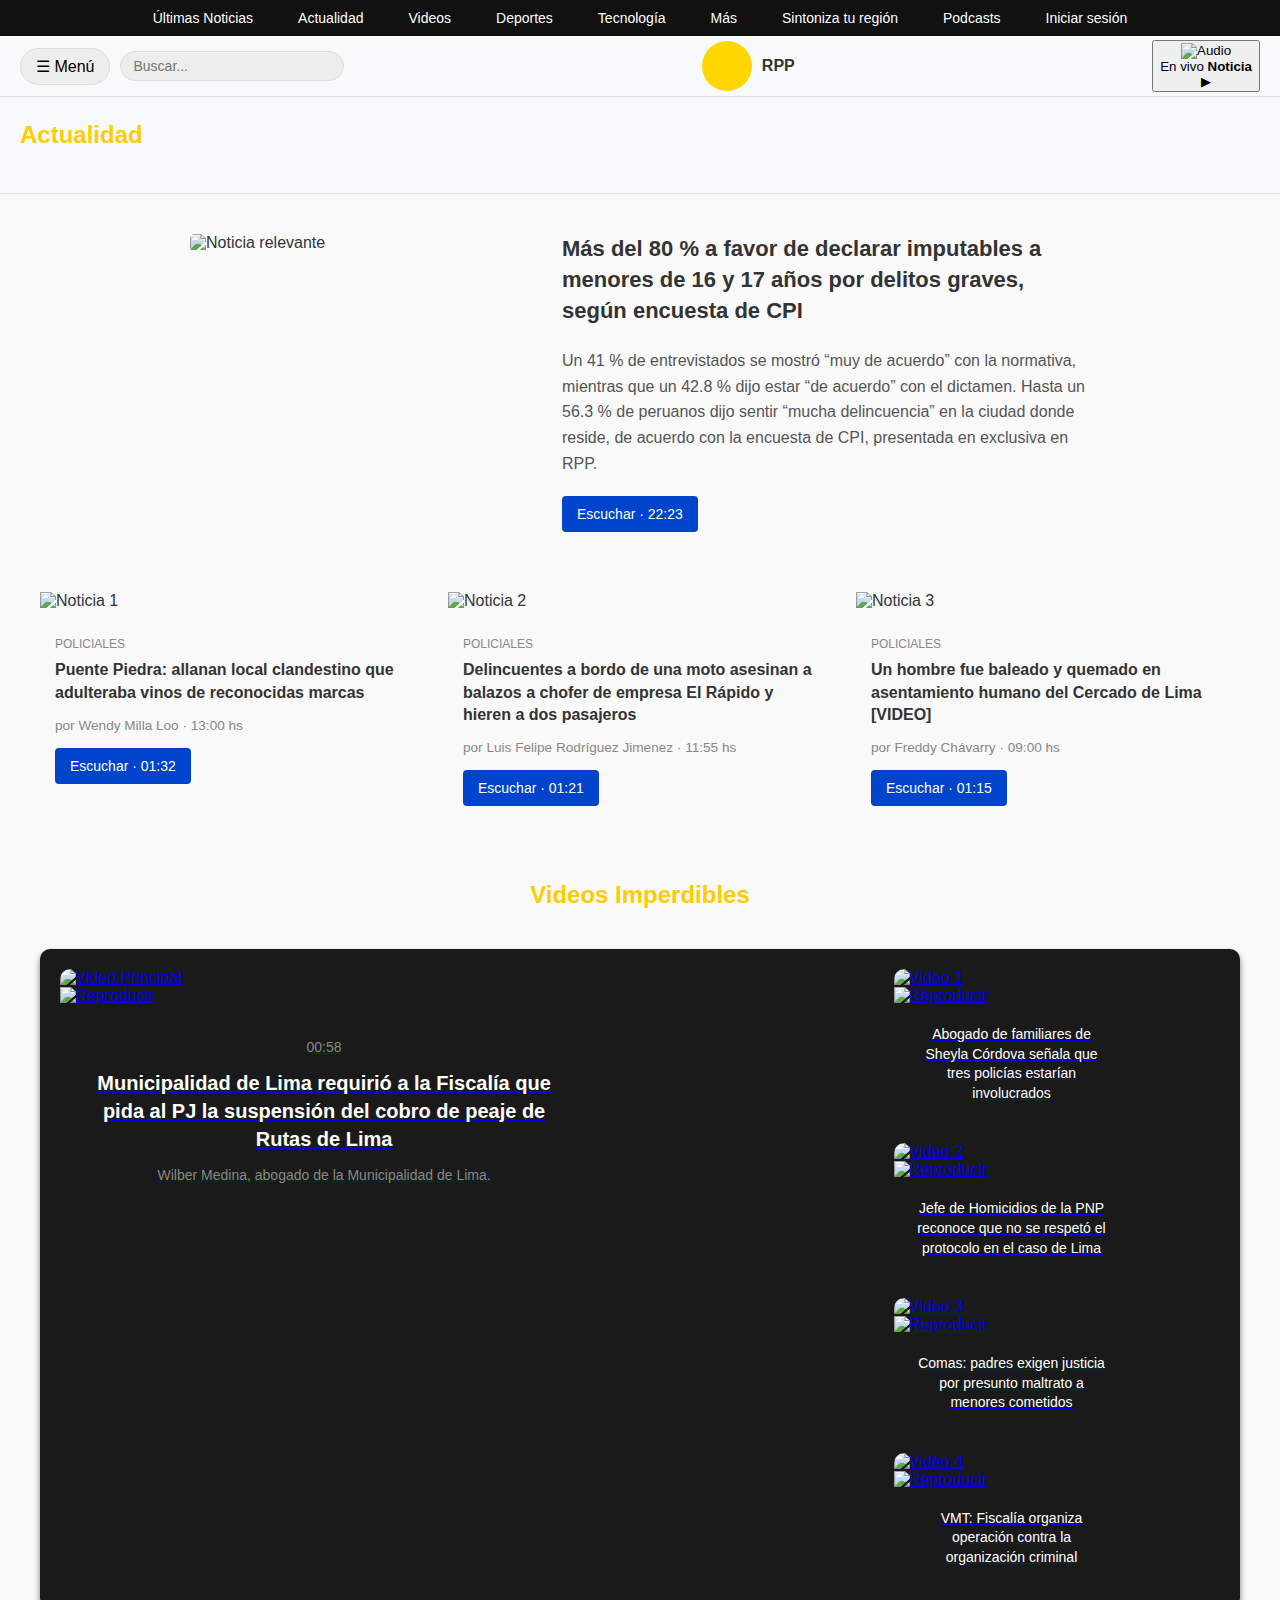
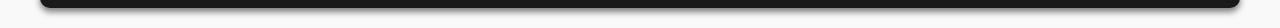
==== actualidad.html @ 098f46fd "feature/actualización01" ====
<!DOCTYPE html>
<html lang="es">

<head>
    <meta charset="UTF-8">
    <meta name="viewport" content="width=device-width, initial-scale=1.0">
    <title>noticia</title>
    <link rel="stylesheet" href="/CSS/actualidad.css">
    <link rel="stylesheet" href="/CSS/styles.css">
</head>

<body>

    <!-- Barra superior -->
    <div class="top-bar">
        <ul>
            <li><a href="#">Últimas Noticias</a></li>
            <li><a href="#">Actualidad</a></li>
            <li><a href="#">Videos</a></li>
            <li><a href="#">Deportes</a></li>
            <li><a href="#">Tecnología</a></li>
            <li><a href="#">Más</a></li>
            <li><a href="#">Sintoniza tu región</a></li>
            <li><a href="#">Podcasts</a></li>
            <!-- Agregar "Iniciar sesión" -->
            <li><a href="/Login.html">Iniciar sesión</a></li> <!-- Redirige a la página de inicio de sesión -->
        </ul>
    </div>
   
    <!-- Encabezado -->
    <header class="header">
        <div class="header-left">
            <!-- Botón de menú -->
            <button class="menu-button" onclick="toggleMenu()">☰ Menú</button>
            <!-- Buscar -->
            <form class="search-form" onsubmit="performSearch(event)">
                <input type="text" id="search-input" placeholder="Buscar...">
                <button type="submit"></button>
            </form>
        </div>
        <div class="header-center">
            <!-- Logo -->
            <div class="logo">
                <div class="circle"></div>
                <span>RPP</span>
            </div>
        </div>
        <div class="header-right">
            <!-- En vivo -->
            <button class="live-button">
                <img src="https://via.placeholder.com/40" alt="Audio" class="live-icon">
                <div class="live-text">
                    <span>En vivo</span>
                    <strong>Noticia</strong>
                </div>
                <div class="play-button">▶</div>
            </button>
        </div>
    </header>

    <!-- Menú lateral -->
    <div id="side-menu" class="side-menu">
        <div class="menu-header">
            <button class="close-button" onclick="toggleMenu()">✖</button>
        </div>
        <div class="menu-content">
            <!-- Logo centrado -->
            <div class="menu-logo">
                <div class="circle"></div>
                <span>RPP</span>
            </div>

            <!-- Texto centrado de redes sociales -->
            <div class="social-section">
                <p>Síguenos en redes sociales</p>
                <div class="social-icons">
                    <a href="#" class="social-icon tiktok">🎵</a>
                    <a href="#" class="social-icon instagram">📸</a>
                    <a href="#" class="social-icon facebook">📘</a>
                    <a href="#" class="social-icon youtube">🎥</a>
                </div>
            </div>

            <!-- Botones de WhatsApp -->
            <button class="whatsapp-button">🟢 Únete a nuestro canal en WhatsApp</button>
            <button class="sports-button">🔵 Únete a nuestro canal de Deportes</button>

            <!-- Secciones con fondo gris solo hasta Fútbol -->
            <div class="sections-box">
                <h3>Secciones</h3>
                <ul class="sections-list">
                    <li>Últimas noticias <span class="arrow">›</span></li>
                    <li>Política <span class="arrow">›</span></li>
                    <li>Lima <span class="arrow">›</span></li>
                    <li>Perú <span class="arrow">›</span></li>
                    <li>Fútbol <span class="arrow">›</span></li>
                </ul>
            </div>

            <!-- Secciones sin fondo gris -->
            <ul class="sections-list">
                <li>Otras noticias <span class="arrow">›</span></li>
                <li>Internacionales <span class="arrow">›</span></li>
            </ul>
        </div>
    </div>

    
  <div class="container">
    <header class="header">
      <h2>Actualidad</h2>
    </header>
    <section class="news">
      <div class="news-image">
        <img src="imagen-ejemplo.jpg" alt="Noticia relevante">
      </div>
      <div class="news-content">
        <h3>Más del 80 % a favor de declarar imputables a menores de 16 y 17 años por delitos graves, según encuesta de CPI</h3>
        <p>Un 41 % de entrevistados se mostró “muy de acuerdo” con la normativa, mientras que un 42.8 % dijo estar “de acuerdo” con el dictamen. Hasta un 56.3 % de peruanos dijo sentir “mucha delincuencia” en la ciudad donde reside, de acuerdo con la encuesta de CPI, presentada en exclusiva en RPP.</p>
        <button class="listen-button">Escuchar · 22:23</button>
      </div>
    </section>
  </div>

    <!-- Descripción -->

  <section class="news-section">
    <div class="news-row">
      <div class="news-card">
        <img src="imagen1.jpg" alt="Noticia 1">
        <div class="news-details">
          <p class="category">Policiales</p>
          <h3>Puente Piedra: allanan local clandestino que adulteraba vinos de reconocidas marcas</h3>
          <p class="author">por Wendy Milla Loo · 13:00 hs</p>
          <a href="noticia1.html" class="listen-button">Escuchar · 01:32</a>
        </div>
      </div>

      <div class="news-card">
        <img src="imagen2.jpg" alt="Noticia 2">
        <div class="news-details">
          <p class="category">Policiales</p>
          <h3>Delincuentes a bordo de una moto asesinan a balazos a chofer de empresa El Rápido y hieren a dos pasajeros</h3>
          <p class="author">por Luis Felipe Rodríguez Jimenez · 11:55 hs</p>
          <a href="noticia2.html" class="listen-button">Escuchar · 01:21</a>
        </div>
      </div>

      <div class="news-card">
        <img src="imagen3.jpg" alt="Noticia 3">
        <div class="news-details">
          <p class="category">Policiales</p>
          <h3>Un hombre fue baleado y quemado en asentamiento humano del Cercado de Lima [VIDEO]</h3>
          <p class="author">por Freddy Chávarry · 09:00 hs</p>
          <a href="noticia3.html" class="listen-button">Escuchar · 01:15</a>
        </div>
      </div>
    </div>
  </section>

    <!-- Video destacado -->

    <section class="videos-section">
        <h2>Videos Imperdibles</h2>
    
        <!-- Contenedor de los videos -->
        <div class="videos-container">
          
          <!-- Video Principal -->
          <div class="video-principal">
            <a href="https://www.ejemplo1.com"> <!-- Enlace al video principal -->
              <div class="video-thumbnail">
                <img src="video-destacado.jpg" alt="Video Principal">
                <div class="play-button">
                  <img src="play-icon.png" alt="Reproducir">
                </div>
              </div>
              <div class="video-info">
                <p class="video-duration">00:58</p>
                <h3>Municipalidad de Lima requirió a la Fiscalía que pida al PJ la suspensión del cobro de peaje de Rutas de Lima</h3>
                <p class="video-author">Wilber Medina, abogado de la Municipalidad de Lima.</p>
              </div>
            </a>
          </div>
    
          <!-- Videos al costado -->
          <div class="video-list">
            <div class="video-card">
              <a href="https://www.ejemplo2.com">
                <div class="video-thumbnail">
                  <img src="video1.jpg" alt="Video 1">
                  <div class="play-button">
                    <img src="play-icon.png" alt="Reproducir">
                  </div>
                </div>
                <div class="video-info">
                  <p class="video-title">Abogado de familiares de Sheyla Córdova señala que tres policías estarían involucrados</p>
                </div>
              </a>
            </div>
    
            <div class="video-card">
              <a href="https://www.ejemplo3.com">
                <div class="video-thumbnail">
                  <img src="video2.jpg" alt="Video 2">
                  <div class="play-button">
                    <img src="play-icon.png" alt="Reproducir">
                  </div>
                </div>
                <div class="video-info">
                  <p class="video-title">Jefe de Homicidios de la PNP reconoce que no se respetó el protocolo en el caso de Lima</p>
                </div>
              </a>
            </div>
    
            <div class="video-card">
              <a href="https://www.ejemplo4.com">
                <div class="video-thumbnail">
                  <img src="video3.jpg" alt="Video 3">
                  <div class="play-button">
                    <img src="play-icon.png" alt="Reproducir">
                  </div>
                </div>
                <div class="video-info">
                  <p class="video-title">Comas: padres exigen justicia por presunto maltrato a menores cometidos</p>
                </div>
              </a>
            </div>
    
            <div class="video-card">
              <a href="https://www.ejemplo5.com">
                <div class="video-thumbnail">
                  <img src="video4.jpg" alt="Video 4">
                  <div class="play-button">
                    <img src="play-icon.png" alt="Reproducir">
                  </div>
                </div>
                <div class="video-info">
                  <p class="video-title">VMT: Fiscalía organiza operación contra la organización criminal</p>
                </div>
              </a>
            </div>
          </div>
        </div>
      </section>

    

    

        

    
    <script src="/JS/script.js"></script>
</body>
</html>
---- CSS/actualidad.css ----
/* General styles */
body {
    font-family: Arial, sans-serif;
    margin: 0;
    padding: 0;
    background-color: #f9f9f9;
    color: #333;
  }
  
  .news {
    display: flex;
    flex-direction: row;
    align-items: flex-start;
    padding: 20px;
    max-width: 900px;
    margin: 20px auto;
  }
  
  .news-image {
    flex: 1;
    max-width: 50%; /* La imagen ocupará el 50% del ancho */
  }
  
  .news-image img {
    width: 100%;
    height: auto;
    border-radius: 5px; /* Opcional: quita esto si no deseas esquinas redondeadas */
  }
  
  .news-content {
    flex: 1.5; /* El texto ocupará más espacio que la imagen */
    padding-left: 20px;
  }
  
  .news-content h3 {
    margin-top: 0;
    font-size: 22px;
    line-height: 1.4;
    font-weight: bold;
  }
  
  .news-content p {
    font-size: 16px;
    line-height: 1.6;
    margin: 10px 0 20px;
    color: #555;
  }
  
  /* Listen button */
  .listen-button {
    display: inline-block;
    background-color: #0044cc;
    color: #fff;
    padding: 10px 20px;
    font-size: 16px;
    border: none;
    border-radius: 4px;
    cursor: pointer;
  }
  
  .listen-button:hover {
    background-color: #0033a0;
  }
  
  
 /* Descripción */
.news-section {
    padding: 20px;
    max-width: 1200px;
    margin: 0 auto;
    display: flex;
    justify-content: center; /* Alinea todo en el centro */
  }
  
  /* Contenedor de tarjetas alineadas en una sola fila */
  .news-row {
    display: flex;
    justify-content: space-between; /* Espacio uniforme entre las tarjetas */
    gap: 20px; /* Espacio entre las tarjetas */
    width: 100%;
  }
  
  /* Estilo de las tarjetas */
  .news-card {
    flex: 0 0 32%; /* Cada tarjeta ocupa un 32% del ancho */
    display: flex;
    flex-direction: column; /* Organiza el contenido de la tarjeta verticalmente */
    background-color: transparent; /* Sin fondo */
    border: none; /* Sin borde */
    box-shadow: none; /* Sin sombra */
    overflow: hidden;
  }
  
  .news-card img {
    width: 100%;
    height: auto;
    display: block;
  }
  
  .news-details {
    padding: 15px;
    background-color: transparent; /* Sin fondo */
  }
  
  .category {
    font-size: 12px;
    color: #888;
    text-transform: uppercase;
    margin-bottom: 8px;
  }
  
  .news-details h3 {
    font-size: 16px;
    margin: 0 0 10px;
    line-height: 1.4;
  }
  
  .author {
    font-size: 12px;
    color: #555;
    margin-bottom: 15px;
  }
  
  /* Botón de escuchar */
  .listen-button {
    display: inline-block;
    background-color: #0044cc;
    color: #fff;
    padding: 10px 15px;
    font-size: 14px;
    border: none;
    border-radius: 4px;
    text-decoration: none;
    transition: background-color 0.2s ease;
  }
  
  .listen-button:hover {
    background-color: #0033a0;
  }
  
  
  
  .videos-section {
    padding: 20px;
    max-width: 1200px;
    margin: 0 auto;
  }
  
  h2 {
    color: #ffcc00;
    text-align: center;
    margin-bottom: 40px;
  }
  
  /* Contenedor con el fondo negro */
  .videos-container {
    display: flex;
    gap: 20px;
    justify-content: space-between;
    background-color: #1a1a1a;
    border-radius: 10px;
    padding: 20px;
    box-shadow: 0 4px 6px rgba(0, 0, 0, 0.5);
  }
  
  /* Video Principal */
  .video-principal {
    flex: 1 1 70%; /* Ocupa el 70% del ancho */
    background-color: #1a1a1a;
    border-radius: 10px;
    overflow: hidden;
    position: relative;
  }
  
  .video-principal a {
    display: block;
    width: 100%;
  }
  
  .video-thumbnail {
    position: relative;
    width: 100%;
  }
  
  .video-thumbnail img {
    width: 100%;
    height: auto;
  }
  
  .overlay {
    position: absolute;
    top: 0;
    left: 0;
    right: 0;
    bottom: 0;
    background-color: rgba(0, 0, 0, 0.5);
    display: flex;
    justify-content: center;
    align-items: center;
    visibility: hidden;
    opacity: 0;
    transition: opacity 0.3s ease;
  }
  
  .overlay:hover {
    visibility: visible;
    opacity: 1;
  }
  
  .play-button img {
    width: 60px;
    height: 60px;
  }
  
  .video-info {
    padding: 20px;
    color: #fff;
    text-align: center;
  }
  
  .video-info h3 {
    font-size: 20px;
    margin: 10px 0;
    line-height: 1.4;
  }
  
  .video-duration, .video-author {
    font-size: 14px;
    color: #888;
  }
  
  /* Videos al costado */
  .video-list {
    display: flex;
    flex-direction: column;
    gap: 20px;
    flex: 1 1 28%; /* Ocupa el 28% del ancho */
  }
  
  .video-card {
    display: flex;
    background-color: #1a1a1a;
    border-radius: 10px;
    overflow: hidden;
    cursor: pointer;
    transition: transform 0.3s ease;
  }
  
  .video-card:hover {
    transform: scale(1.05);
  }
  
  .video-thumbnail {
    position: relative;
    width: 40%;
  }
  
  .video-thumbnail img {
    width: 100%;
    height: auto;
  }
  
  .overlay {
    position: absolute;
    top: 0;
    left: 0;
    right: 0;
    bottom: 0;
    background-color: rgba(0, 0, 0, 0.5);
    display: flex;
    justify-content: center;
    align-items: center;
    visibility: hidden;
    opacity: 0;
    transition: opacity 0.3s ease;
  }
  
  .overlay:hover {
    visibility: visible;
    opacity: 1;
  }
  
  .play-button img {
    width: 40px;
    height: 40px;
  }
  
  .video-info {
    width: 60%;
    padding: 20px;
  }
  
  .video-title {
    font-size: 14px;
    color: #fff;
    margin: 0;
    line-height: 1.4;
  }
---- CSS/styles.css ----
/* General */
body {
    margin: 0;
    font-family: Arial, sans-serif;
    overflow-x: hidden;
}
/* Barra superior */
.top-bar {
    background-color: #111;
    color: #fff;
    font-size: 14px;
    padding: 10px 0;
    text-align: center;
}

.top-bar ul {
    display: inline-flex; /* Los enlaces estarán alineados horizontalmente */
    gap: 15px; /* Espacio entre los enlaces */
    padding: 0;
    margin: 0;
    list-style: none;
}

.top-bar ul li {
    display: inline;
}

.top-bar ul li a {
    color: #fff;
    text-decoration: none;
    padding: 5px 15px;
    font-family: Arial, sans-serif;
    font-size: 14px;
}

.top-bar ul li a:hover {
    background-color: #ffd600;
    border-radius: 5px;
}

/* Asegura que el enlace "Iniciar sesión" esté al final */
.top-bar ul li:last-child {
    margin-left: auto; /* Mueve el último elemento al final */
}

/* Encabezado */
.header {
    display: flex;
    justify-content: space-between;
    align-items: center;
    padding: 4px 20px;
    background-color: #f8f9fa;
    border-bottom: 1px solid #ddd;
}

/* Botón Menú y Buscar */
.header-left {
    display: flex;
    gap: 10px;
    align-items: center;
}

.menu-button {
    background-color: #ededed;
    border: 1px solid #dcdcdc;
    border-radius: 20px;
    padding: 8px 15px;
    cursor: pointer;
    font-size: 16px;
}

.search-form {
    display: flex;
    gap: 5px;
    align-items: center;
    border: 1px solid #dcdcdc;
    border-radius: 20px;
    padding: 5px 10px;
    background-color: #ededed;
}

.search-form input {
    border: none;
    outline: none;
    background: transparent;
    font-size: 14px;
}

.search-form button {
    background: none;
    border: none;
    cursor: pointer;
    font-size: 16px;
}

/* Logotipo */
.header-center .logo {
    display: flex;
    align-items: center;
    gap: 10px;
}

.logo .circle {
    width: 50px;
    height: 50px;
    background-color: #ffd600;
    border-radius: 50%;
}

.logo span {
    font-weight: bold;
}

/* Menú lateral */
.side-menu {
    position: fixed;
    top: 0;
    left: -100%; /* El menú está completamente oculto fuera de la pantalla */
    width: 300px;
    height: 100%;
    background-color: #fff;
    box-shadow: none; /* Sin sombra ni borde visible */
    transition: left 0.3s ease; /* Desliza el menú de izquierda a derecha */
    padding: 20px;
    display: flex;
    flex-direction: column;
    gap: 20px;
    z-index: 1000;
}

.side-menu.open {
    left: 0; /* El menú se desliza y aparece al hacer clic */
}

/* Encabezado del menú */
.menu-header {
    display: flex;
    justify-content: space-between;
    align-items: center;
}

.menu-logo {
    display: flex;
    align-items: center;
    gap: 10px;
    justify-content: center; /* Centra el logo en el menú */
}

.menu-logo .circle {
    width: 50px;
    height: 50px;
    background-color: #ffd600;
    border-radius: 50%;
}

.menu-content {
    display: flex;
    flex-direction: column;
    gap: 15px;
}

/* Redes sociales */
.social-section p {
    font-size: 14px;
    margin-bottom: 10px;
    text-align: center; /* Centra el texto */
}

.social-icons {
    display: flex;
    justify-content: center;
    gap: 15px;
    margin-bottom: 20px; /* Da espacio después de las redes sociales */
}

.social-icon {
    width: 30px;
    height: 30px;
    display: flex;
    align-items: center;
    justify-content: center;
    background-color: #ededed;
    border-radius: 50%;
    font-size: 14px;
}

.whatsapp-button,
.sports-button {
    padding: 10px;
    border: none;
    color: white;
    font-size: 14px;
    text-align: center;
    border-radius: 20px;
    cursor: pointer;
}

.whatsapp-button {
    background-color: #25d366;
}

.sports-button {
    background-color: #0056b3;
}

/* Secciones */
.sections-box {
    background-color: #f8f9fa;
    padding: 15px;
    border-radius: 10px;
}

.sections-box h3 {
    margin: 0 0 10px 0;
    font-size: 16px;
}

.sections-list {
    list-style: none;
    padding: 0;
    margin: 0;
}

.sections-list li {
    padding: 10px;
    margin: 5px 0;
    background-color: #fff;
    border-radius: 5px;
    display: flex;
    justify-content: space-between;
    align-items: center;
    font-size: 14px;
    box-shadow: 0px 1px 3px rgba(0, 0, 0, 0.1);
}

.arrow {
    font-weight: bold;
}

/* Calendario */
.calendar-container {
    margin-top: 20px; /* Espacio debajo del encabezado */
    border: 1px solid #ddd;
    border-radius: 10px;
    padding: 15px;
    background-color: #f9f9f9;
    width: 300px;
    position: absolute; /* Posiciona el calendario fuera del flujo normal */
    top: 130px; /* Aumenta el margen superior para alejarlo del encabezado */
    right: 30px; /* Coloca el calendario a la derecha con un margen de 30px */
    z-index: 1000; /* Asegúrate de que esté por encima de otros elementos */
}




.calendar-header {
    display: flex;
    justify-content: space-between;
    margin-bottom: 10px;
}

.calendar-header select {
    border: 1px solid #ccc;
    border-radius: 5px;
    padding: 5px;
}

.calendar {
    width: 100%;
    border-collapse: collapse;
}

.calendar th, .calendar td {
    width: 14%;
    text-align: center;
    padding: 5px;
    cursor: pointer;
}

.calendar td {
    border: 1px solid #ddd;
}

.calendar td.today {
    background-color: #ffd600;
    font-weight: bold;
    color: #fff;
}

/* Contenedor de los artículos */
.article-container {
    display: flex;
    flex-direction: column;
    gap: 20px; /* Espacio entre los artículos */
    margin-top: 50px; /* Espacio superior para separar del calendario */
    padding-left: 20px; /* Alineación con el título */
    max-width: 100%; /* Asegura que los cuadros no se estiren más allá del límite */
}

/* Estilo para el título "Archivo" */
.archivo-title {
    font-size: 24px;
    color: #333;
    margin: 40px 0 20px 20px; /* Espacio superior y debajo */
    font-weight: bold;
}

/* Artículo individual */
.article {
    display: flex;
    background-color: #fff;
    border-radius: 8px;
    box-shadow: 0 2px 5px rgba(0, 0, 0, 0.1);
    overflow: hidden;
    padding: 70px;
    gap: 20px; /* Espacio entre la imagen y el texto */
    max-width: 800px; /* Controla el tamaño horizontal para que no se estiren */
    width: 100%; /* Se adapta al tamaño del contenedor */
    height: auto; /* Ajusta la altura al contenido */
}

/* Imagen del artículo */
.article-image {
    width: 150px; /* Aumenta el tamaño de la imagen */
    height: 150px;
    object-fit: cover;
    border-radius: 8px;
}

/* Título del artículo */
.article-text h2 {
    font-size: 22px; /* Aumenta el tamaño de la fuente del título */
    color: #333;
    margin: 0 0 10px 0;
}

/* Descripción breve */
.article-text p {
    font-size: 16px; /* Aumenta el tamaño de la fuente de la descripción */
    color: #666;
    margin: 0;
}

/* Información de tiempo */
.article-time {
    font-size: 14px; /* Aumenta el tamaño de la fuente del tiempo */
    color: #999;
    margin-top: 5px;
}

/* Enlace "Leer más" */
.article-more {
    font-size: 16px; /* Aumenta el tamaño de la fuente del enlace */
    color: #ffcc00;
    text-decoration: none;
    margin-top: 10px;
}

.article-more:hover {
    text-decoration: underline;
}

/* Contenedor para más noticias */
.more-news-container {
    text-align: center;
    margin-top: 20px;
}

/* Estilo del botón de "Ver más noticias" */
.load-more-btn {
    padding: 10px 20px;
    font-size: 16px;
    color: white;
    background-color: #ffcc00;
    border: none;
    border-radius: 5px;
    cursor: pointer;
}

.load-more-btn:hover {
    background-color: #218838;
}

/* Ocultar artículos adicionales */
.hidden {
    display: none;
}

/* Noticia 1 */
.news-container {
    width: 95.5%;              /* Ajusta el ancho al 95% del contenedor principal */
    max-width: 1500px;       /* Puede ampliar aún más el ancho máximo */
    background-color: #fff;
    border: 1px solid #ddd;
    border-radius: 10px;
    padding: 30px;           /* Aumento el padding para que el contenido sea más espacioso */
    box-shadow: 0 4px 10px rgba(0, 0, 0, 0.1);
    text-align: left;
    margin-top: 20px;
    min-height: 600px;       /* Asegura una altura mínima para el cuadro */
}

.news-container h1 {
    font-size: 1.8rem;
    margin-bottom: 20px;
    border-bottom: 2px solid #000;
    padding-bottom: 10px;
}

.news-grid {
    display: grid;
    grid-template-columns: repeat(3, 1fr);
    gap: 20px;
}

.news-item {
    text-align: left;
}

.news-item img {
    width: 100%;
    height: 150px;
    object-fit: cover;
    border-radius: 5px;
}

.news-item h2 {
    font-size: 1rem;
    margin: 10px 0;
    color: #000;
}

.description {
    font-size: 0.9rem;
    color: #555;
    margin: 5px 0 10px;
}

.author {
    font-size: 0.85rem;
    color: #888;
}
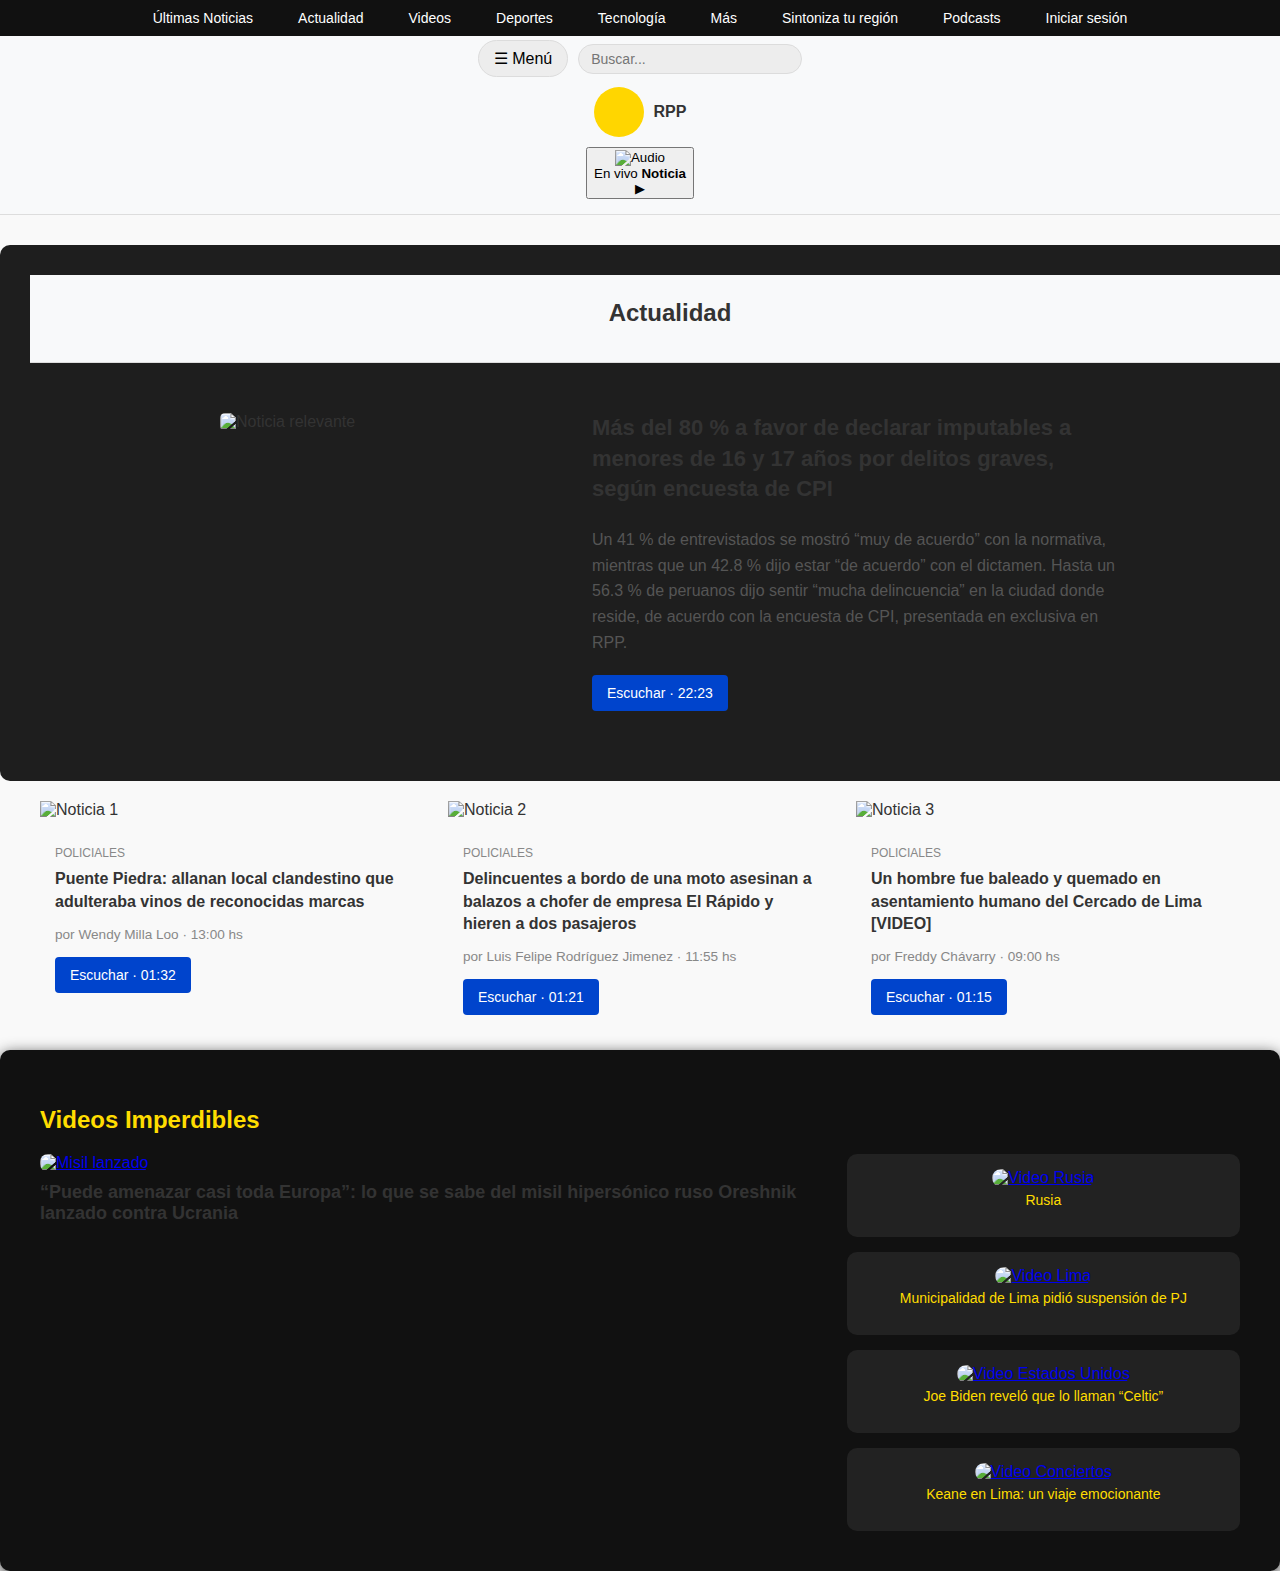
==== commit 21254a5f: "feature/actualización02" ====
--- a/actualidad.html
+++ b/actualidad.html
@@ -160,90 +160,49 @@
 
     <!-- Video destacado -->
 
-    <section class="videos-section">
-        <h2>Videos Imperdibles</h2>
-    
-        <!-- Contenedor de los videos -->
-        <div class="videos-container">
-          
-          <!-- Video Principal -->
-          <div class="video-principal">
-            <a href="https://www.ejemplo1.com"> <!-- Enlace al video principal -->
-              <div class="video-thumbnail">
-                <img src="video-destacado.jpg" alt="Video Principal">
-                <div class="play-button">
-                  <img src="play-icon.png" alt="Reproducir">
-                </div>
-              </div>
-              <div class="video-info">
-                <p class="video-duration">00:58</p>
-                <h3>Municipalidad de Lima requirió a la Fiscalía que pida al PJ la suspensión del cobro de peaje de Rutas de Lima</h3>
-                <p class="video-author">Wilber Medina, abogado de la Municipalidad de Lima.</p>
-              </div>
+    <div class="page-background">
+      <div class="video-box">
+        <h1>Videos Imperdibles</h1>
+        <div class="video-section">
+          <!-- Video principal con texto -->
+          <div class="main-video">
+            <a href="https://example.com/misil" target="_blank">
+              <img src="main-video.jpg" alt="Misil lanzado" class="video-thumbnail">
             </a>
+            <div class="video-title">
+              “Puede amenazar casi toda Europa”: lo que se sabe del misil hipersónico ruso Oreshnik lanzado contra Ucrania
+            </div>
           </div>
-    
-          <!-- Videos al costado -->
+          <!-- Videos pequeños al costado -->
           <div class="video-list">
-            <div class="video-card">
-              <a href="https://www.ejemplo2.com">
-                <div class="video-thumbnail">
-                  <img src="video1.jpg" alt="Video 1">
-                  <div class="play-button">
-                    <img src="play-icon.png" alt="Reproducir">
-                  </div>
-                </div>
-                <div class="video-info">
-                  <p class="video-title">Abogado de familiares de Sheyla Córdova señala que tres policías estarían involucrados</p>
-                </div>
-              </a>
-            </div>
-    
-            <div class="video-card">
-              <a href="https://www.ejemplo3.com">
-                <div class="video-thumbnail">
-                  <img src="video2.jpg" alt="Video 2">
-                  <div class="play-button">
-                    <img src="play-icon.png" alt="Reproducir">
-                  </div>
-                </div>
-                <div class="video-info">
-                  <p class="video-title">Jefe de Homicidios de la PNP reconoce que no se respetó el protocolo en el caso de Lima</p>
-                </div>
-              </a>
-            </div>
-    
-            <div class="video-card">
-              <a href="https://www.ejemplo4.com">
-                <div class="video-thumbnail">
-                  <img src="video3.jpg" alt="Video 3">
-                  <div class="play-button">
-                    <img src="play-icon.png" alt="Reproducir">
-                  </div>
-                </div>
-                <div class="video-info">
-                  <p class="video-title">Comas: padres exigen justicia por presunto maltrato a menores cometidos</p>
-                </div>
-              </a>
-            </div>
-    
-            <div class="video-card">
-              <a href="https://www.ejemplo5.com">
-                <div class="video-thumbnail">
-                  <img src="video4.jpg" alt="Video 4">
-                  <div class="play-button">
-                    <img src="play-icon.png" alt="Reproducir">
-                  </div>
-                </div>
-                <div class="video-info">
-                  <p class="video-title">VMT: Fiscalía organiza operación contra la organización criminal</p>
-                </div>
-              </a>
+            <div class="video-item">
+              <a href="https://example.com/rusia" target="_blank">
+                <img src="video1.jpg" alt="Video Rusia" class="video-thumbnail">
+              </a>
+              <p>Rusia</p>
+            </div>
+            <div class="video-item">
+              <a href="https://example.com/lima" target="_blank">
+                <img src="video2.jpg" alt="Video Lima" class="video-thumbnail">
+              </a>
+              <p>Municipalidad de Lima pidió suspensión de PJ</p>
+            </div>
+            <div class="video-item">
+              <a href="https://example.com/estados-unidos" target="_blank">
+                <img src="video3.jpg" alt="Video Estados Unidos" class="video-thumbnail">
+              </a>
+              <p>Joe Biden reveló que lo llaman “Celtic”</p>
+            </div>
+            <div class="video-item">
+              <a href="https://example.com/conciertos" target="_blank">
+                <img src="video4.jpg" alt="Video Conciertos" class="video-thumbnail">
+              </a>
+              <p>Keane en Lima: un viaje emocionante</p>
             </div>
           </div>
         </div>
-      </section>
-
+      </div>
+    </div>  
     
 
     
--- a/CSS/actualidad.css
+++ b/CSS/actualidad.css
@@ -140,160 +140,73 @@
   
   
   
-  .videos-section {
-    padding: 20px;
-    max-width: 1200px;
-    margin: 0 auto;
-  }
-  
-  h2 {
-    color: #ffcc00;
-    text-align: center;
-    margin-bottom: 40px;
-  }
-  
-  /* Contenedor con el fondo negro */
-  .videos-container {
-    display: flex;
-    gap: 20px;
-    justify-content: space-between;
-    background-color: #1a1a1a;
-    border-radius: 10px;
-    padding: 20px;
-    box-shadow: 0 4px 6px rgba(0, 0, 0, 0.5);
-  }
-  
-  /* Video Principal */
-  .video-principal {
-    flex: 1 1 70%; /* Ocupa el 70% del ancho */
-    background-color: #1a1a1a;
-    border-radius: 10px;
-    overflow: hidden;
-    position: relative;
-  }
-  
-  .video-principal a {
-    display: block;
-    width: 100%;
-  }
-  
-  .video-thumbnail {
-    position: relative;
-    width: 100%;
-  }
-  
-  .video-thumbnail img {
-    width: 100%;
-    height: auto;
-  }
-  
-  .overlay {
-    position: absolute;
-    top: 0;
-    left: 0;
-    right: 0;
-    bottom: 0;
-    background-color: rgba(0, 0, 0, 0.5);
+  .page-background {
     display: flex;
     justify-content: center;
     align-items: center;
-    visibility: hidden;
-    opacity: 0;
-    transition: opacity 0.3s ease;
-  }
-  
-  .overlay:hover {
-    visibility: visible;
-    opacity: 1;
-  }
-  
-  .play-button img {
-    width: 60px;
-    height: 60px;
-  }
-  
-  .video-info {
-    padding: 20px;
-    color: #fff;
+    width: 100%;
+    height: 100%;
+  }
+  
+  /* Caja negra donde está todo el contenido */
+  .video-box {
+    background-color: #111; /* Fondo negro del cuadro */
+    border-radius: 10px;
+    padding: 40px;
+    max-width: 2000px;
+    width: 190%;
+    box-shadow: 0 4px 15px rgba(0, 0, 0, 0.8); /* Sombra */
+  }
+  
+  /* Título */
+  h1 {
+    font-size: 24px;
+    color: #ffdd00; /* Amarillo */
+    margin-bottom: 20px;
+  }
+  
+  /* Contenedor principal de videos */
+  .video-section {
+    display: flex;
+    gap: 20px;
+  }
+  
+  /* Video principal */
+  .main-video {
+    flex: 2;
+  }
+  
+  .main-video img {
+    width: 100%;
+    border-radius: 8px;
+    margin-bottom: 10px;
+  }
+  
+  .video-title {
+    font-size: 18px;
+    font-weight: bold;
+  }
+  
+  /* Videos pequeños */
+  .video-list {
+    flex: 1;
+    display: flex;
+    flex-direction: column;
+    gap: 15px;
+  }
+  
+  .video-item {
     text-align: center;
   }
   
-  .video-info h3 {
-    font-size: 20px;
-    margin: 10px 0;
-    line-height: 1.4;
-  }
-  
-  .video-duration, .video-author {
+  .video-item img {
+    width: 100%;
+    border-radius: 8px;
+    cursor: pointer;
+  }
+  
+  .video-item p {
     font-size: 14px;
-    color: #888;
-  }
-  
-  /* Videos al costado */
-  .video-list {
-    display: flex;
-    flex-direction: column;
-    gap: 20px;
-    flex: 1 1 28%; /* Ocupa el 28% del ancho */
-  }
-  
-  .video-card {
-    display: flex;
-    background-color: #1a1a1a;
-    border-radius: 10px;
-    overflow: hidden;
-    cursor: pointer;
-    transition: transform 0.3s ease;
-  }
-  
-  .video-card:hover {
-    transform: scale(1.05);
-  }
-  
-  .video-thumbnail {
-    position: relative;
-    width: 40%;
-  }
-  
-  .video-thumbnail img {
-    width: 100%;
-    height: auto;
-  }
-  
-  .overlay {
-    position: absolute;
-    top: 0;
-    left: 0;
-    right: 0;
-    bottom: 0;
-    background-color: rgba(0, 0, 0, 0.5);
-    display: flex;
-    justify-content: center;
-    align-items: center;
-    visibility: hidden;
-    opacity: 0;
-    transition: opacity 0.3s ease;
-  }
-  
-  .overlay:hover {
-    visibility: visible;
-    opacity: 1;
-  }
-  
-  .play-button img {
-    width: 40px;
-    height: 40px;
-  }
-  
-  .video-info {
-    width: 60%;
-    padding: 20px;
-  }
-  
-  .video-title {
-    font-size: 14px;
-    color: #fff;
-    margin: 0;
-    line-height: 1.4;
-  }
-  +    color: #ffdd00; /* Amarillo */
+    margin-top: 5px;
+  }--- a/CSS/styles.css
+++ b/CSS/styles.css
@@ -443,4 +443,120 @@
 }
 
 
-
+/* Contenedor principal */
+.container {
+    width: 95%;
+    max-width: 1400px; /* Más grande */
+    padding: 30px;
+    background-color: #1e1e1e; /* Fondo negro */
+    border-radius: 10px;
+  }
+  
+  .container {
+    width: 100%;
+    max-width: 1400px;
+    padding: 30px;
+    background-color: #1e1e1e; /* Fondo oscuro */
+    border-radius: 10px;
+  }
+  
+  /* Encabezado centrado */
+  .header {
+    display: flex;
+    flex-direction: column;
+    align-items: center;
+    justify-content: center;
+    gap: 10px;
+    margin-bottom: 30px;
+    text-align: center; /* Centramos el texto */
+    padding-bottom: 15px;
+  }
+  
+  .header .flag {
+    width: 30px;
+    height: 30px;
+    background: linear-gradient(to bottom, #0057b7 50%, #ffd700 50%);
+    border-radius: 50%;
+  }
+  
+  .header h1 {
+    font-size: 36px; /* Texto más grande */
+    font-weight: bold;
+    margin: 0;
+    color: #f39c12; /* Color dorado */
+  }
+  
+  .header .day {
+    margin-top: 10px;
+    font-size: 18px;
+    color: #ccc;
+  }
+  
+  /* Videos */
+  .videos {
+    display: flex;
+    gap: 30px;
+    flex-wrap: wrap;
+    justify-content: space-between;
+  }
+  
+  /* Estilo de los videos */
+  .video-item {
+    flex: 1;
+    background-color: #222;
+    border-radius: 10px;
+    padding: 15px;
+    overflow: hidden;
+    text-decoration: none; /* Eliminar subrayado */
+    color: inherit;
+    transition: transform 0.3s ease, box-shadow 0.3s ease;
+    display: flex;
+    flex-direction: column;
+    justify-content: center;
+    text-align: center;
+  }
+  
+  .video-item:hover {
+    transform: scale(1.05); /* Efecto de agrandamiento */
+    box-shadow: 0 8px 15px rgba(0, 0, 0, 0.5); /* Sombra al pasar el mouse */
+  }
+  
+  .video-item img {
+    width: 100%;
+    border-radius: 10px;
+  }
+  
+  .video-item h2 {
+    font-size: 20px;
+    margin: 15px 0 10px;
+    color: #f39c12; /* Color dorado */
+  }
+  
+  .video-item .author {
+    font-size: 16px;
+    color: #ff4500;
+    margin-top: 10px;
+  }
+  
+  .label.red {
+    position: absolute;
+    background-color: #ff0000;
+    color: #fff;
+    font-size: 14px;
+    padding: 4px 10px;
+    top: 15px;
+    left: 15px;
+    border-radius: 5px;
+    text-transform: uppercase;
+  }
+  
+  .duration {
+    position: absolute;
+    background-color: rgba(0, 0, 0, 0.7);
+    color: #fff;
+    font-size: 14px;
+    padding: 4px 10px;
+    bottom: 15px;
+    right: 15px;
+    border-radius: 5px;
+  }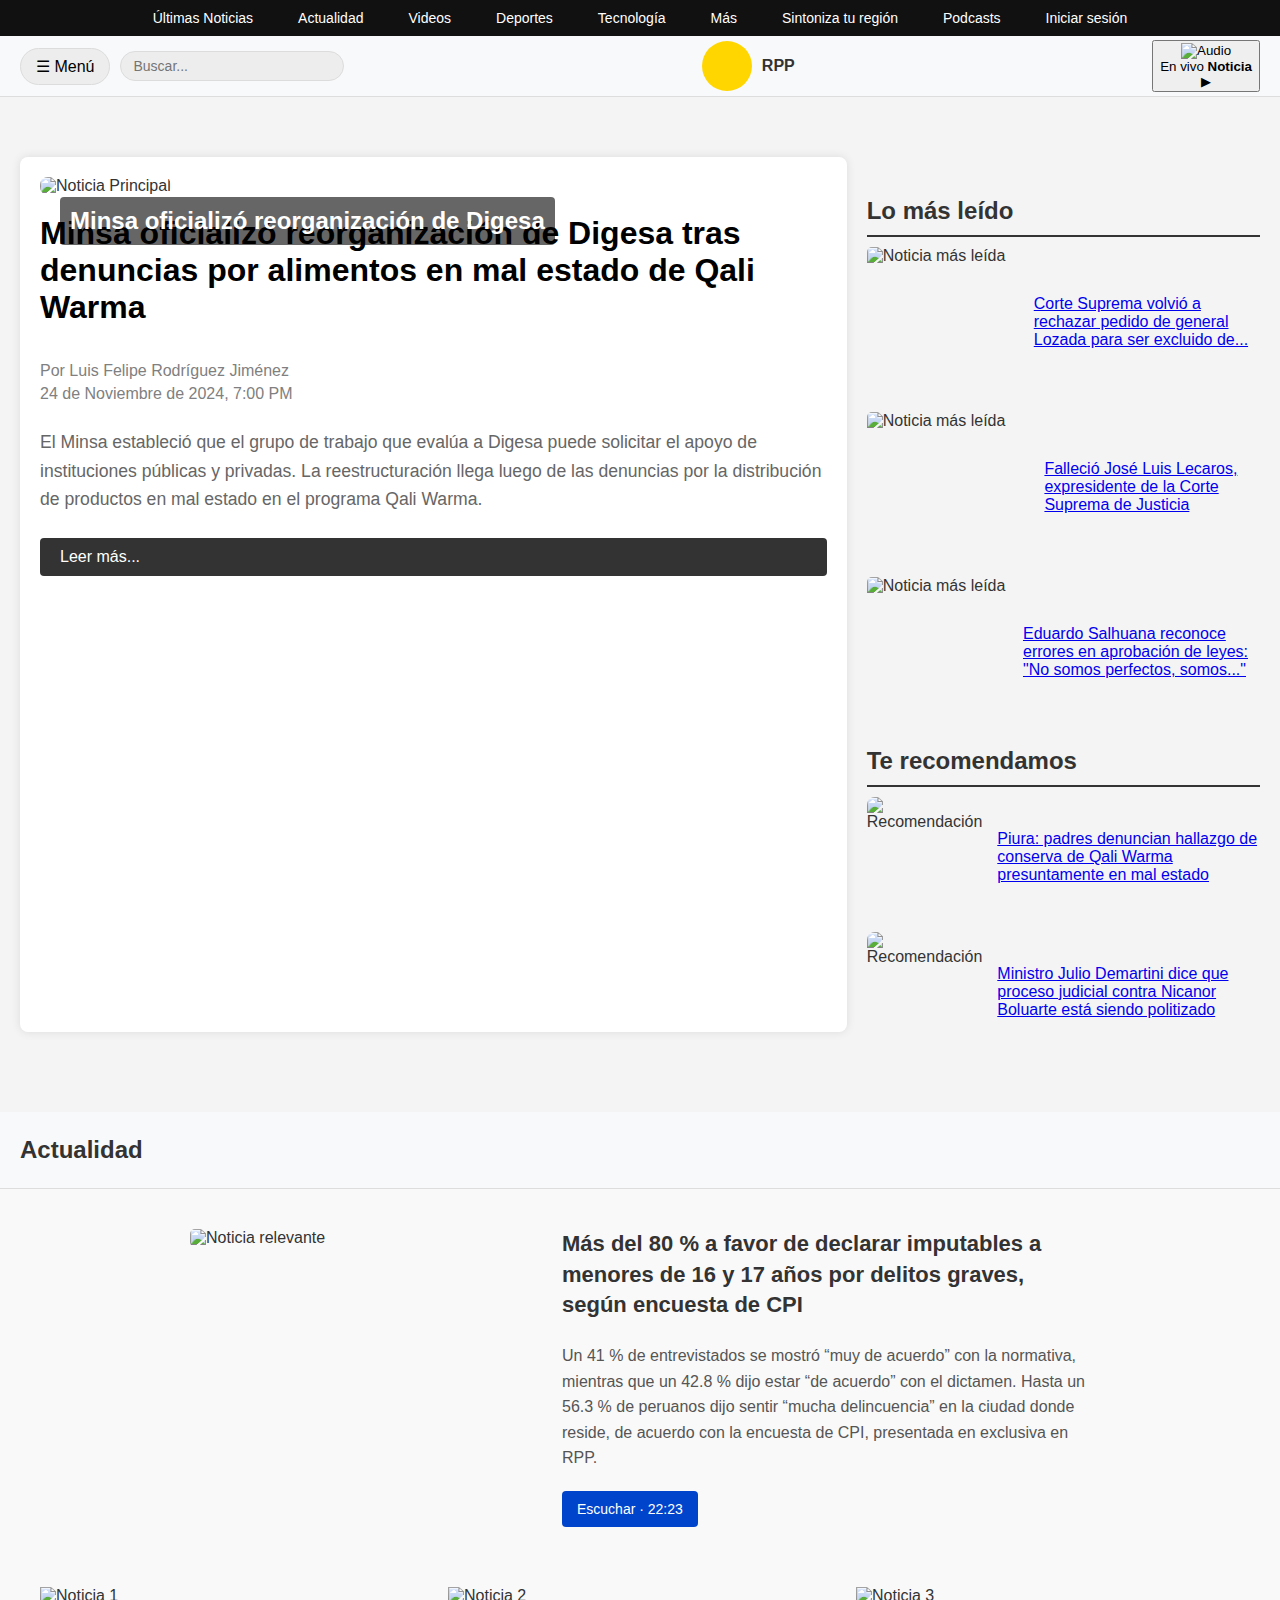
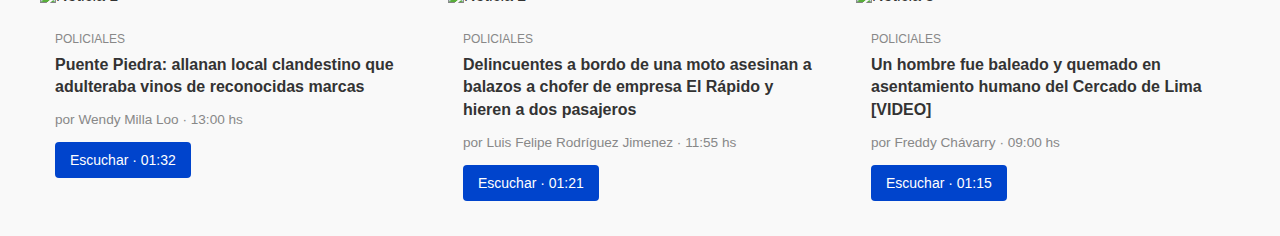
==== commit 8a29f5d0: "feature/actualización03" ====
--- a/actualidad.html
+++ b/actualidad.html
@@ -105,6 +105,65 @@
         </div>
     </div>
 
+    <main>
+      <div class="main-content">
+          <!-- Noticia Principal -->
+          <section class="main-article">
+              <div class="image-container">
+                  <img src="https://via.placeholder.com/800x400" alt="Noticia Principal">
+                  <div class="theme">Minsa oficializó reorganización de Digesa</div>
+              </div>
+              <div class="article-text">
+                <h1>Minsa oficializó reorganización de Digesa tras denuncias por alimentos en mal estado de Qali Warma</h1>
+                <div class="article-details">
+                    <p class="author">Por Luis Felipe Rodríguez Jiménez</p>
+                    <p class="date">24 de Noviembre de 2024, 7:00 PM</p>
+                </div>
+                <p class="content" id="content">
+                    El Minsa estableció que el grupo de trabajo que evalúa a Digesa puede solicitar el apoyo de instituciones públicas y privadas. La reestructuración llega luego de las denuncias por la distribución de productos en mal estado en el programa Qali Warma.
+                </p>
+                <p id="extra-content" class="extra-content" style="display:none;">
+                    Además, la reestructuración de Digesa incluye la creación de un equipo especializado para asegurar que los productos distribuidos a través del programa Qali Warma sean de calidad y estén en condiciones adecuadas para su consumo. Este proceso busca evitar futuras denuncias y mejorar la confianza del público en el programa.
+                </p>
+                <a href="#" id="toggle-read-more" class="read-more">Leer más...</a>
+            </div>
+          </section>
+
+          <!-- Noticias Laterales y Recomendaciones -->
+          <aside class="sidebar">
+              <!-- Lo más leído -->
+              <section class="most-read">
+                  <h2>Lo más leído</h2>
+                  <div class="news-item">
+                      <img src="https://via.placeholder.com/120x120" alt="Noticia más leída">
+                      <p><a href="#">Corte Suprema volvió a rechazar pedido de general Lozada para ser excluido de...</a></p>
+                  </div>
+                  <div class="news-item">
+                      <img src="https://via.placeholder.com/120x120" alt="Noticia más leída">
+                      <p><a href="#">Falleció José Luis Lecaros, expresidente de la Corte Suprema de Justicia</a></p>
+                  </div>
+                  <div class="news-item">
+                      <img src="https://via.placeholder.com/120x120" alt="Noticia más leída">
+                      <p><a href="#">Eduardo Salhuana reconoce errores en aprobación de leyes: "No somos perfectos, somos..."</a></p>
+                  </div>
+              </section>
+
+              <!-- Te recomendamos -->
+              <section class="recommendations">
+                  <h2>Te recomendamos</h2>
+                  <div class="recommendation-item">
+                      <img src="https://via.placeholder.com/120x120" alt="Recomendación">
+                      <p><a href="#">Piura: padres denuncian hallazgo de conserva de Qali Warma presuntamente en mal estado</a></p>
+                  </div>
+                  <div class="recommendation-item">
+                      <img src="https://via.placeholder.com/120x120" alt="Recomendación">
+                      <p><a href="#">Ministro Julio Demartini dice que proceso judicial contra Nicanor Boluarte está siendo politizado</a></p>
+                  </div>
+              </section>
+          </aside>
+      </div>
+  </main>
+
     
   <div class="container">
     <header class="header">
@@ -158,57 +217,9 @@
     </div>
   </section>
 
-    <!-- Video destacado -->
-
-    <div class="page-background">
-      <div class="video-box">
-        <h1>Videos Imperdibles</h1>
-        <div class="video-section">
-          <!-- Video principal con texto -->
-          <div class="main-video">
-            <a href="https://example.com/misil" target="_blank">
-              <img src="main-video.jpg" alt="Misil lanzado" class="video-thumbnail">
-            </a>
-            <div class="video-title">
-              “Puede amenazar casi toda Europa”: lo que se sabe del misil hipersónico ruso Oreshnik lanzado contra Ucrania
-            </div>
-          </div>
-          <!-- Videos pequeños al costado -->
-          <div class="video-list">
-            <div class="video-item">
-              <a href="https://example.com/rusia" target="_blank">
-                <img src="video1.jpg" alt="Video Rusia" class="video-thumbnail">
-              </a>
-              <p>Rusia</p>
-            </div>
-            <div class="video-item">
-              <a href="https://example.com/lima" target="_blank">
-                <img src="video2.jpg" alt="Video Lima" class="video-thumbnail">
-              </a>
-              <p>Municipalidad de Lima pidió suspensión de PJ</p>
-            </div>
-            <div class="video-item">
-              <a href="https://example.com/estados-unidos" target="_blank">
-                <img src="video3.jpg" alt="Video Estados Unidos" class="video-thumbnail">
-              </a>
-              <p>Joe Biden reveló que lo llaman “Celtic”</p>
-            </div>
-            <div class="video-item">
-              <a href="https://example.com/conciertos" target="_blank">
-                <img src="video4.jpg" alt="Video Conciertos" class="video-thumbnail">
-              </a>
-              <p>Keane en Lima: un viaje emocionante</p>
-            </div>
-          </div>
-        </div>
-      </div>
-    </div>  
-    
-
-    
-
-        
-
+  
+
+  
     
     <script src="/JS/script.js"></script>
 </body>
--- a/CSS/actualidad.css
+++ b/CSS/actualidad.css
@@ -6,6 +6,156 @@
     background-color: #f9f9f9;
     color: #333;
   }
+
+  main {
+    padding: 40px 20px; /* Agregar espacio alrededor de la sección principal */
+    background-color: #f4f4f4;
+}
+
+.main-content {
+    display: flex;
+    width: 100%;
+    margin-top: 20px; /* Espacio superior para separar de la parte superior */
+}
+
+.main-article {
+    flex: 2;
+    background-color: white;
+    padding: 20px;
+    box-shadow: 0 0 10px rgba(0, 0, 0, 0.1);
+    margin-right: 20px;
+    margin-bottom: 40px; /* Agrega más espacio en la parte inferior */
+    border-radius: 8px;
+}
+
+.image-container {
+    position: relative;
+}
+
+.image-container img {
+    width: 100%;
+    height: auto;
+    border-radius: 8px; /* Redondea las esquinas de la imagen */
+}
+
+.theme {
+    position: absolute;
+    top: 20px;
+    left: 20px;
+    background-color: rgba(0, 0, 0, 0.6);
+    color: white;
+    padding: 10px;
+    font-size: 1.5em;
+    font-weight: bold;
+    border-radius: 4px; /* Añadir bordes redondeados */
+}
+
+.article-text h1 {
+    font-size: 2em;
+    margin-top: 20px;
+    color: black; /* Establece el color negro para este título */
+}
+
+.article-text .article-details {
+    margin-top: 10px;
+}
+
+.article-text .author,
+.article-text .date {
+    font-size: 1em;
+    color: gray;
+}
+
+.article-text .content {
+    line-height: 1.6;
+    font-size: 1.1em;
+    margin-top: 20px;
+}
+
+.article-text .read-more {
+    background-color: #333;
+    color: white;
+    padding: 10px 20px;
+    text-decoration: none;
+    display: inline-block;
+    margin-top: 20px;
+    border-radius: 4px;
+}
+
+/* Sidebar */
+.sidebar {
+    flex: 1;
+    margin-top: 20px; /* Espacio en la parte superior */
+}
+
+.sidebar section {
+    margin-bottom: 20px;
+}
+
+.sidebar h2 {
+    border-bottom: 2px solid #333;
+    padding-bottom: 10px;
+    margin-bottom: 10px;
+    color: #333;
+}
+
+.news-item, .recommendation-item {
+    display: flex;
+    align-items: center;
+    margin-bottom: 15px;
+}
+
+.news-item img, .recommendation-item img {
+    width: 120px;
+    height: 120px;
+    margin-right: 15px;
+    border-radius: 8px; /* Bordes redondeados */
+}
+/* Sección Lo más leído */
+.news-item img {
+  width: 120px; /* Ancho fijo */
+  height: 120px; /* Alto fijo */
+  margin-right: 15px;
+  object-fit: cover; /* Asegura que la imagen mantenga la relación de aspecto sin deformarse */
+  border-radius: 8px; /* Bordes redondeados */
+}
+
+
+.news-item p, .recommendation-item p {
+    margin: 0;
+}
+
+footer {
+    background-color: #333;
+    color: white;
+    text-align: center;
+    padding: 1rem;
+    margin-top: 40px;
+    border-radius: 8px;
+    margin-bottom: 40px; /* Agregar más separación en la parte inferior */
+}
+
+.extra-content {
+  margin-top: 20px;
+  font-size: 1em;
+  color: #333;
+  line-height: 1.6;
+}
+
+.read-more {
+  background-color: #333;
+  color: white;
+  padding: 10px 20px;
+  text-decoration: none;
+  display: inline-block;
+  margin-top: 20px;
+  cursor: pointer;
+}
+
+.read-more:hover {
+  background-color: #555;
+}
+
   
   .news {
     display: flex;
@@ -140,73 +290,4 @@
   
   
   
-  .page-background {
-    display: flex;
-    justify-content: center;
-    align-items: center;
-    width: 100%;
-    height: 100%;
-  }
-  
-  /* Caja negra donde está todo el contenido */
-  .video-box {
-    background-color: #111; /* Fondo negro del cuadro */
-    border-radius: 10px;
-    padding: 40px;
-    max-width: 2000px;
-    width: 190%;
-    box-shadow: 0 4px 15px rgba(0, 0, 0, 0.8); /* Sombra */
-  }
-  
-  /* Título */
-  h1 {
-    font-size: 24px;
-    color: #ffdd00; /* Amarillo */
-    margin-bottom: 20px;
-  }
-  
-  /* Contenedor principal de videos */
-  .video-section {
-    display: flex;
-    gap: 20px;
-  }
-  
-  /* Video principal */
-  .main-video {
-    flex: 2;
-  }
-  
-  .main-video img {
-    width: 100%;
-    border-radius: 8px;
-    margin-bottom: 10px;
-  }
-  
-  .video-title {
-    font-size: 18px;
-    font-weight: bold;
-  }
-  
-  /* Videos pequeños */
-  .video-list {
-    flex: 1;
-    display: flex;
-    flex-direction: column;
-    gap: 15px;
-  }
-  
-  .video-item {
-    text-align: center;
-  }
-  
-  .video-item img {
-    width: 100%;
-    border-radius: 8px;
-    cursor: pointer;
-  }
-  
-  .video-item p {
-    font-size: 14px;
-    color: #ffdd00; /* Amarillo */
-    margin-top: 5px;
-  }+  --- a/CSS/styles.css
+++ b/CSS/styles.css
@@ -251,9 +251,6 @@
     z-index: 1000; /* Asegúrate de que esté por encima de otros elementos */
 }
 
-
-
-
 .calendar-header {
     display: flex;
     justify-content: space-between;
@@ -288,21 +285,30 @@
     color: #fff;
 }
 
-/* Contenedor de los artículos */
-.article-container {
-    display: flex;
-    flex-direction: column;
-    gap: 20px; /* Espacio entre los artículos */
-    margin-top: 50px; /* Espacio superior para separar del calendario */
-    padding-left: 20px; /* Alineación con el título */
-    max-width: 100%; /* Asegura que los cuadros no se estiren más allá del límite */
-}
-
-/* Estilo para el título "Archivo" */
+/* Contenedor del título y primer cuadro */
+.archivo-container {
+    display: flex;
+    align-items: flex-start;
+    gap: 20px; /* Espacio entre el título y el primer cuadro */
+    margin-bottom: 20px;
+}
+
+/* Primer cuadro con ancho reducido */
+.first-article {
+    max-width: 700px; /* Ajusta el ancho máximo del primer cuadro */
+    width: 100%;
+}
+
+/* A partir del segundo artículo: dos columnas */
+.article-container > .article:not(:first-child) {
+    grid-column: span 1; /* Ocupa una columna */
+}
+
+/* Título principal */
 .archivo-title {
     font-size: 24px;
     color: #333;
-    margin: 40px 0 20px 20px; /* Espacio superior y debajo */
+    margin: 20px 20px;
     font-weight: bold;
 }
 
@@ -312,34 +318,48 @@
     background-color: #fff;
     border-radius: 8px;
     box-shadow: 0 2px 5px rgba(0, 0, 0, 0.1);
-    overflow: hidden;
-    padding: 70px;
-    gap: 20px; /* Espacio entre la imagen y el texto */
-    max-width: 800px; /* Controla el tamaño horizontal para que no se estiren */
-    width: 100%; /* Se adapta al tamaño del contenedor */
-    height: auto; /* Ajusta la altura al contenido */
-}
+    padding: 20px;
+    gap: 20px;
+    align-items: center;
+    flex: 1;
+    margin-top: 50px; /* Espacio superior entre cuadros */
+    width: 100%; /* Ajusta el ancho */
+}
+
+/* Parejas de artículos */
+.article-row {
+    display: flex;
+    gap: 30px; /* Espacio entre cuadros */
+}
+
 
 /* Imagen del artículo */
 .article-image {
-    width: 150px; /* Aumenta el tamaño de la imagen */
+    width: 150px;
     height: 150px;
     object-fit: cover;
     border-radius: 8px;
 }
 
-/* Título del artículo */
+/* Texto del artículo */
+.article-text {
+    display: flex;
+    flex-direction: column;
+    justify-content: space-between;
+}
+
+
+/* Texto del artículo */
 .article-text h2 {
-    font-size: 22px; /* Aumenta el tamaño de la fuente del título */
+    font-size: 18px;
     color: #333;
-    margin: 0 0 10px 0;
-}
-
-/* Descripción breve */
+    margin-bottom: 10px;
+}
+
 .article-text p {
-    font-size: 16px; /* Aumenta el tamaño de la fuente de la descripción */
+    font-size: 14px;
     color: #666;
-    margin: 0;
+    margin: 5px 0;
 }
 
 /* Información de tiempo */
@@ -349,12 +369,10 @@
     margin-top: 5px;
 }
 
-/* Enlace "Leer más" */
 .article-more {
-    font-size: 16px; /* Aumenta el tamaño de la fuente del enlace */
+    font-size: 14px;
     color: #ffcc00;
     text-decoration: none;
-    margin-top: 10px;
 }
 
 .article-more:hover {
@@ -367,19 +385,24 @@
     margin-top: 20px;
 }
 
-/* Estilo del botón de "Ver más noticias" */
+/* Botón de más noticias */
+.more-news-container {
+    text-align: center;
+    margin-top: 20px;
+}
+
 .load-more-btn {
     padding: 10px 20px;
     font-size: 16px;
+    background-color: #ffcc00;
     color: white;
-    background-color: #ffcc00;
     border: none;
     border-radius: 5px;
     cursor: pointer;
 }
 
 .load-more-btn:hover {
-    background-color: #218838;
+    background-color: #e6b800;
 }
 
 /* Ocultar artículos adicionales */
@@ -443,120 +466,3 @@
 }
 
 
-/* Contenedor principal */
-.container {
-    width: 95%;
-    max-width: 1400px; /* Más grande */
-    padding: 30px;
-    background-color: #1e1e1e; /* Fondo negro */
-    border-radius: 10px;
-  }
-  
-  .container {
-    width: 100%;
-    max-width: 1400px;
-    padding: 30px;
-    background-color: #1e1e1e; /* Fondo oscuro */
-    border-radius: 10px;
-  }
-  
-  /* Encabezado centrado */
-  .header {
-    display: flex;
-    flex-direction: column;
-    align-items: center;
-    justify-content: center;
-    gap: 10px;
-    margin-bottom: 30px;
-    text-align: center; /* Centramos el texto */
-    padding-bottom: 15px;
-  }
-  
-  .header .flag {
-    width: 30px;
-    height: 30px;
-    background: linear-gradient(to bottom, #0057b7 50%, #ffd700 50%);
-    border-radius: 50%;
-  }
-  
-  .header h1 {
-    font-size: 36px; /* Texto más grande */
-    font-weight: bold;
-    margin: 0;
-    color: #f39c12; /* Color dorado */
-  }
-  
-  .header .day {
-    margin-top: 10px;
-    font-size: 18px;
-    color: #ccc;
-  }
-  
-  /* Videos */
-  .videos {
-    display: flex;
-    gap: 30px;
-    flex-wrap: wrap;
-    justify-content: space-between;
-  }
-  
-  /* Estilo de los videos */
-  .video-item {
-    flex: 1;
-    background-color: #222;
-    border-radius: 10px;
-    padding: 15px;
-    overflow: hidden;
-    text-decoration: none; /* Eliminar subrayado */
-    color: inherit;
-    transition: transform 0.3s ease, box-shadow 0.3s ease;
-    display: flex;
-    flex-direction: column;
-    justify-content: center;
-    text-align: center;
-  }
-  
-  .video-item:hover {
-    transform: scale(1.05); /* Efecto de agrandamiento */
-    box-shadow: 0 8px 15px rgba(0, 0, 0, 0.5); /* Sombra al pasar el mouse */
-  }
-  
-  .video-item img {
-    width: 100%;
-    border-radius: 10px;
-  }
-  
-  .video-item h2 {
-    font-size: 20px;
-    margin: 15px 0 10px;
-    color: #f39c12; /* Color dorado */
-  }
-  
-  .video-item .author {
-    font-size: 16px;
-    color: #ff4500;
-    margin-top: 10px;
-  }
-  
-  .label.red {
-    position: absolute;
-    background-color: #ff0000;
-    color: #fff;
-    font-size: 14px;
-    padding: 4px 10px;
-    top: 15px;
-    left: 15px;
-    border-radius: 5px;
-    text-transform: uppercase;
-  }
-  
-  .duration {
-    position: absolute;
-    background-color: rgba(0, 0, 0, 0.7);
-    color: #fff;
-    font-size: 14px;
-    padding: 4px 10px;
-    bottom: 15px;
-    right: 15px;
-    border-radius: 5px;
-  }